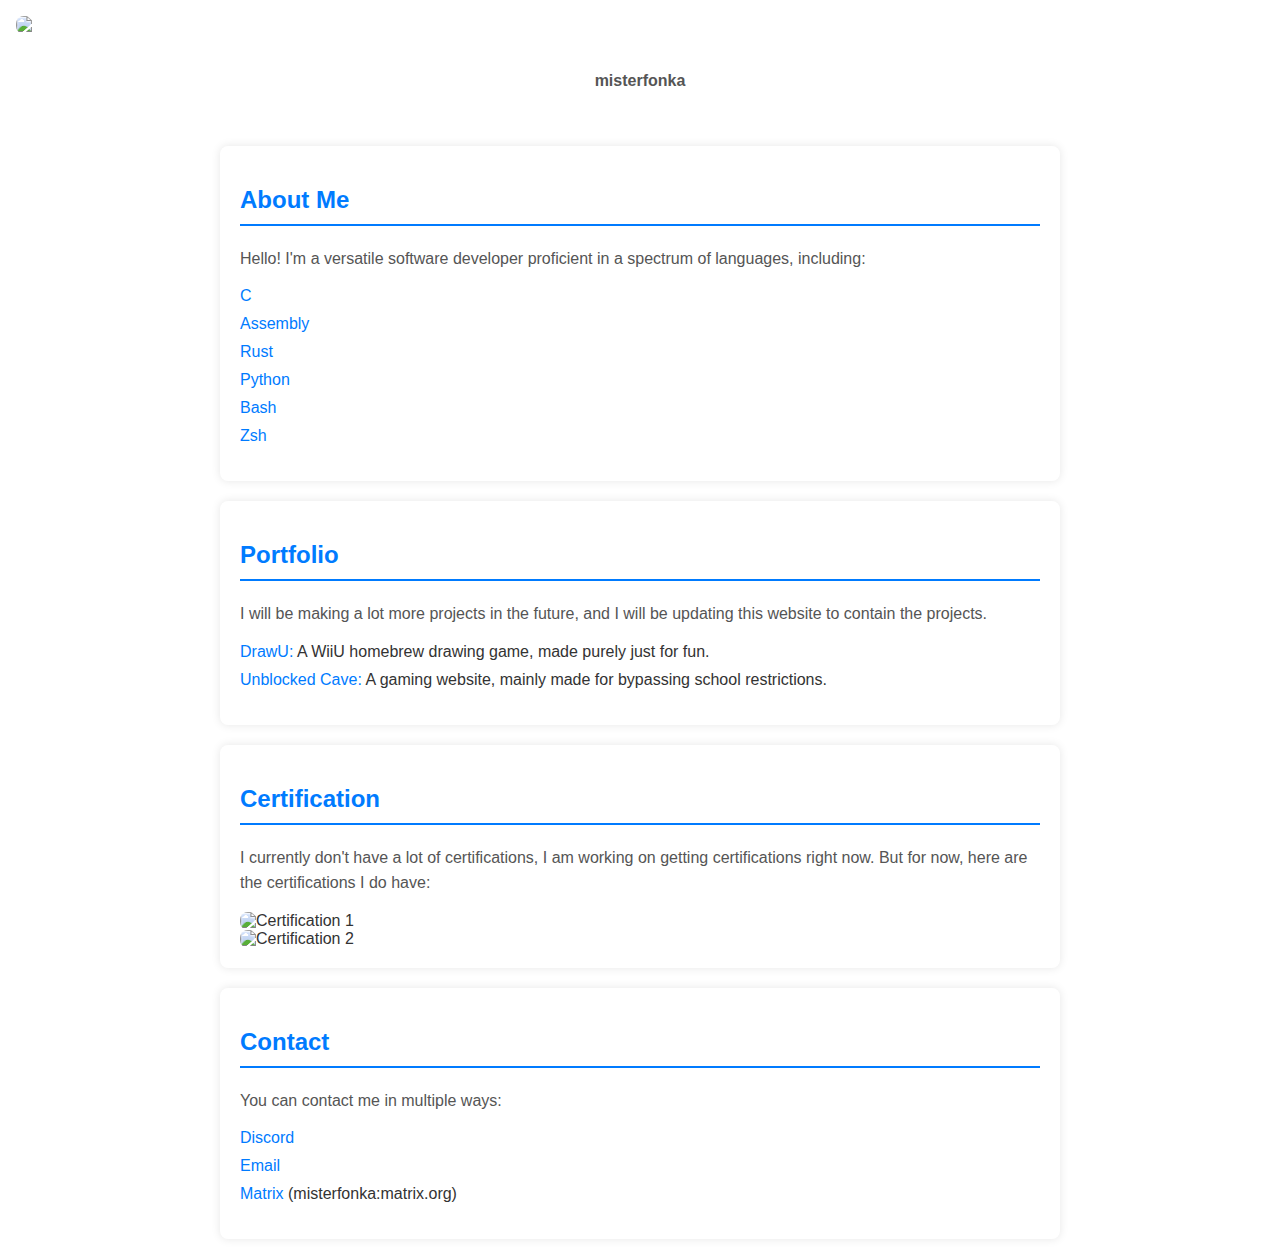
==== index.html @ cc844a59 "Another typo wtf" ====
<!DOCTYPE html>
<html lang="en">
    <head>
        <meta charset="UTF-8" />
        <meta name="viewport" content="width=device-width, initial-scale=1.0" />
        <title>misterfonka</title>
        <style>
            body {
                font-family: "Arial", sans-serif;
                margin: 0;
                padding: 0;
                box-sizing: border-box;
                background-color: #ffffff;
                color: #333;
                text-align: center;
            }

            header {
                color: #fff;
                padding: 1em;
                border-radius: 0 0 15px 15px;
                text-align: center;
            }

            section {
                max-width: 800px;
                margin: 20px auto;
                padding: 20px;
                background-color: #fff;
                box-shadow: 0 0 10px rgba(0, 0, 0, 0.1);
                border-radius: 8px;
                text-align: left;
            }

            img {
                max-width: 100%;
                height: auto;
                border-radius: 8px;
                margin-bottom: 20px;
                display: block;
                margin: 0 auto;
            }

            h2 {
                color: #007bff;
                border-bottom: 2px solid #007bff;
                padding-bottom: 10px;
                margin-bottom: 20px;
            }

            p {
                color: #555;
                line-height: 1.6;
            }

            ul {
                padding: 0;
                list-style-type: none;
            }

            ul li {
                margin-bottom: 10px;
            }

            ul li a {
                color: #007bff;
                text-decoration: none;
            }

            ul li a:hover {
                text-decoration: underline;
            }
        </style>
    </head>

    <body>
        <header>
            <img src="assets/pfp.png" alt="My PFP" /><br />
            <strong><p>misterfonka</p></strong>
        </header>

        <section id="about">
            <h2>About Me</h2>
            <p>Hello! I'm a versatile software developer proficient in a spectrum of languages, including:</p>
            <ul>
                <li><a href="https://en.wikipedia.org/wiki/C_(programming_language)" target="_blank">C</a></li>
                <li><a href="https://en.wikipedia.org/wiki/Assembly_language" target="_blank">Assembly</a></li>
                <li><a href="https://www.rust-lang.org" target="_blank">Rust</a></li>
                <li><a href="https://www.python.org" target="_blank">Python</a></li>
                <li><a href="https://www.gnu.org/software/bash" target="_blank">Bash</a></li>
                <li><a href="https://www.zsh.org" target="_blank">Zsh</a></li>
            </ul>
        </section>

        <section id="portfolio">
            <h2>Portfolio</h2>
            <p>I will be making a lot more projects in the future, and I will be updating this website to contain the projects.</p>
            <ul>
                <li><a href="https://github.com/misterfonka/DrawU" target="_blank">DrawU:</a> A WiiU homebrew drawing game, made purely just for fun.</li>
                <li><a href="https://github.com/misterfonka/unblockedcave.github.io" target="_blank">Unblocked Cave:</a> A gaming website, mainly made for bypassing school restrictions.</li>
            </ul>
        </section>

        <section id="certification">
            <h2>Certification</h2>
            <p>I currently don't have a lot of certifications, I am working on getting certifications right now. But for now, here are the certifications I do have:</p>
            <img src="assets/bashscripting.png" alt="Certification 1" />
            <img src="assets/cmdline.png" alt="Certification 2" />
        </section>

        <section id="contact">
            <h2>Contact</h2>
            <p>You can contact me in multiple ways:</p>
            <ul>
                <li><a href="https://discord.com/users/871556779455176745" target="_blank">Discord</a></li>
                <li><a href="mailto:misterfonka@proton.me" target="_blank">Email</a></li>
                <li><a href="https://matrix.org" target="_blank">Matrix</a> (misterfonka:matrix.org)</li>
            </ul>
        </section>
    </body>
</html>
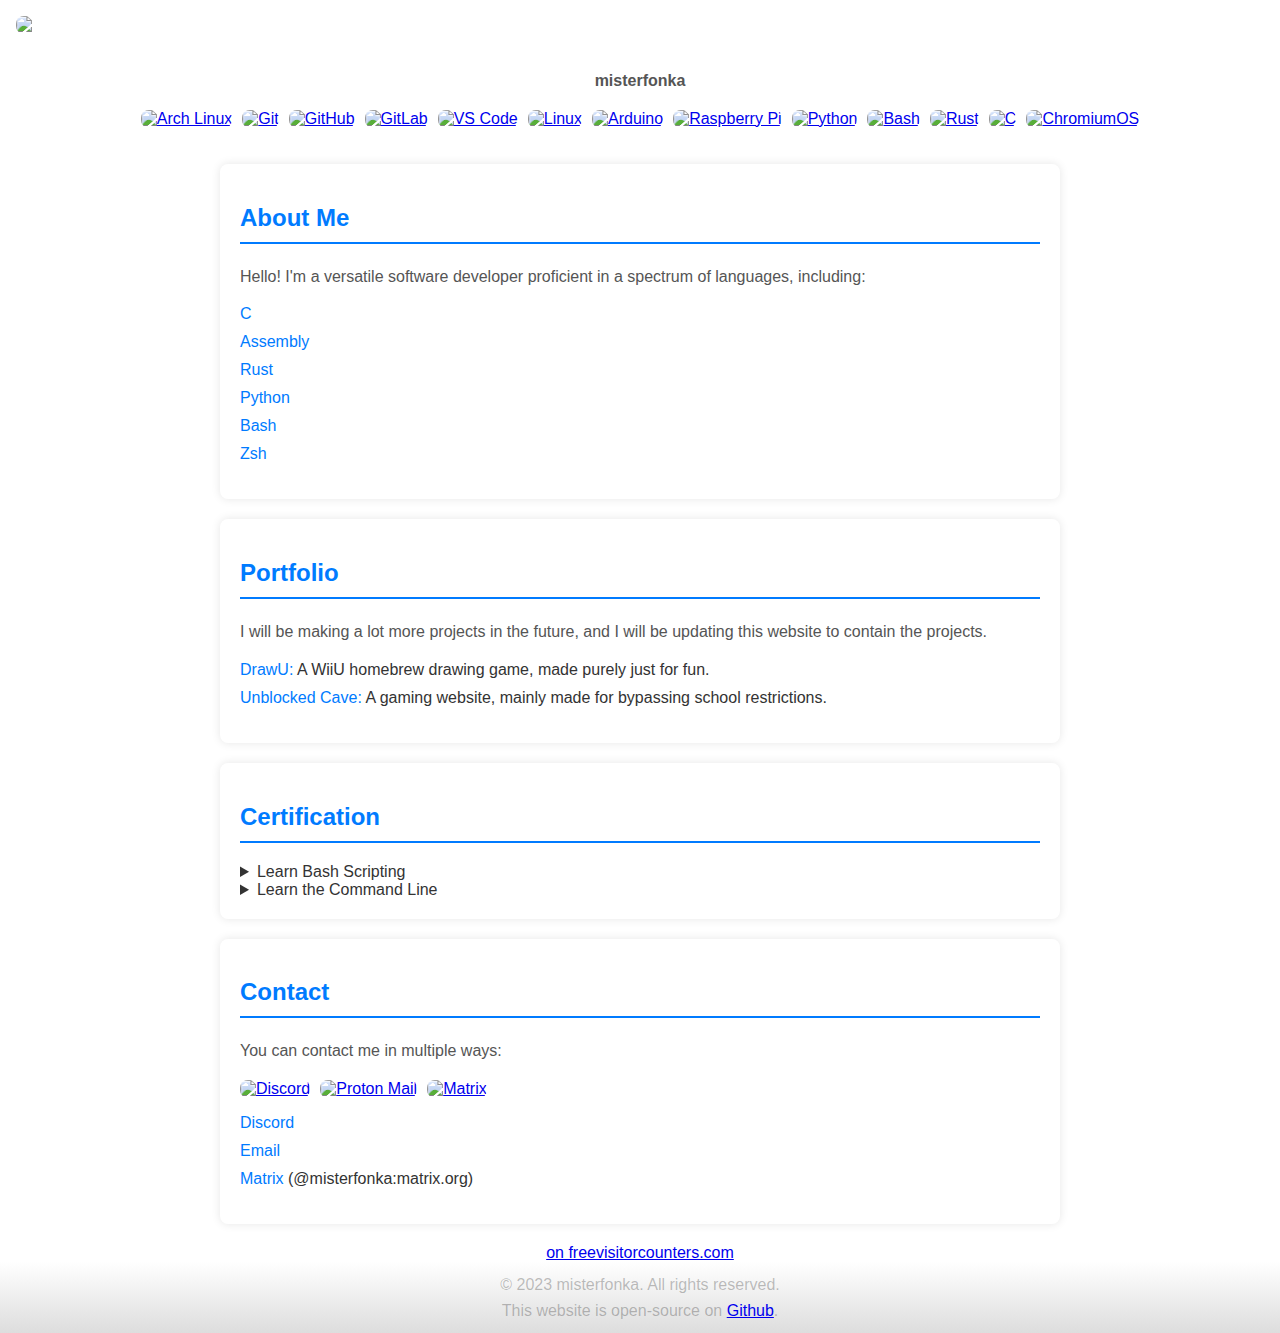
==== commit fd197cdf: "added visitor counter" ====
--- a/index.html
+++ b/index.html
@@ -3,7 +3,12 @@
     <head>
         <meta charset="UTF-8" />
         <meta name="viewport" content="width=device-width, initial-scale=1.0" />
+        <link rel="icon" type="image/x-icon" href="assets/pfp.png" />
+        <meta name="description" content="misterfonka's personal website." />
+        <meta name="keywords" content="software development, programming, portfolio" />
+        <meta name="author" content="misterfonka" />
         <title>misterfonka</title>
+
         <style>
             body {
                 font-family: "Arial", sans-serif;
@@ -22,6 +27,19 @@
                 text-align: center;
             }
 
+            #badge-container {
+                display: flex;
+                justify-content: center;
+                gap: 10px;
+                flex-wrap: wrap;
+            }
+
+            #contact-badge-container {
+                display: flex;
+                gap: 10px;
+                flex-wrap: wrap;
+            }
+
             section {
                 max-width: 800px;
                 margin: 20px auto;
@@ -30,6 +48,17 @@
                 box-shadow: 0 0 10px rgba(0, 0, 0, 0.1);
                 border-radius: 8px;
                 text-align: left;
+            }
+
+            footer {
+                background: linear-gradient(to bottom, rgba(255, 255, 255, 0), #dddddd);
+                padding: 10px;
+                margin-top: auto;
+            }
+
+            footer p {
+                margin: 0;
+                color: #33333350;
             }
 
             img {
@@ -77,6 +106,21 @@
         <header>
             <img src="assets/pfp.png" alt="My PFP" /><br />
             <strong><p>misterfonka</p></strong>
+            <div id="badge-container">
+                <a href="https://archlinux.org"><img src="https://img.shields.io/badge/-Arch%20Linux-white?style=flat&logo=ArchLinux" alt="Arch Linux" /></a>
+                <a href="https://git-scm.com"><img src="https://img.shields.io/badge/-Git-black?style=flat-square&logo=git" alt="Git" /></a>
+                <a href="https://github.com"><img src="https://img.shields.io/badge/-GitHub-181717?style=flat-square&logo=github" alt="GitHub" /></a>
+                <a href="https://gitlab.com"><img src="https://img.shields.io/badge/-GitLab-FCA121?style=flat-square&logo=gitlab" alt="GitLab" /></a>
+                <a href="https://code.visualstudio.com"><img src="https://img.shields.io/badge/-VS%20Code-007ACC?style=flat-square&logo=visual-studio-code" alt="VS Code" /></a>
+                <a href="https://linux.org"><img src="https://img.shields.io/badge/Linux-black?style=flat-square&logo=linux" alt="Linux" /></a>
+                <a href="https://www.arduino.cc"><img src="https://img.shields.io/badge/Arduino-black?style=flat-square&logo=arduino" alt="Arduino" /></a>
+                <a href="https://www.raspberrypi.com"><img src="https://img.shields.io/badge/-Raspberry%20Pi-C51A4A?style=flat-square&logo=Raspberry-Pi" alt="Raspberry Pi" /></a>
+                <a href="https://www.python.org"><img src="https://img.shields.io/badge/-Python-black?style=flat-square&logo=Python" alt="Python" /></a>
+                <a href="https://www.gnu.org/software/bash"><img src="https://img.shields.io/badge/-Bash-white?style=flat-square&logo=Shell" alt="Bash" /></a>
+                <a href="https://www.rust-lang.org"><img src="https://img.shields.io/badge/-Rust-orange?style=flat-square&logo=Rust" alt="Rust" /></a>
+                <a href="https://en.wikipedia.org/wiki/C_(programming_language)"><img src="https://img.shields.io/badge/--black?style=flat-square&logo=C" alt="C" /></a>
+                <a href="https://www.chromium.org/chromium-os/"><img src="https://img.shields.io/badge/ChromiumOS-white?style=flat-square&logo=google-chrome" alt="ChromiumOS" /></a>
+            </div>
         </header>
 
         <section id="about">
@@ -103,19 +147,38 @@
 
         <section id="certification">
             <h2>Certification</h2>
-            <p>I currently don't have a lot of certifications, I am working on getting certifications right now. But for now, here are the certifications I do have:</p>
-            <img src="assets/bashscripting.png" alt="Certification 1" />
-            <img src="assets/cmdline.png" alt="Certification 2" />
+            <details>
+                <summary>Learn Bash Scripting</summary>
+                <img src="assets/bashscripting.png" alt="Certification 1" />
+            </details>
+
+            <details>
+                <summary>Learn the Command Line</summary>
+                <img src="assets/cmdline.png" alt="Certification 2" />
+            </details>
         </section>
 
         <section id="contact">
             <h2>Contact</h2>
             <p>You can contact me in multiple ways:</p>
+            <div id="contact-badge-container">
+                <a href="https://discord.com/users/871556779455176745"><img src="https://img.shields.io/badge/-@misterfonka-black?style=social&logo=Discord" alt="Discord" /></a>
+                <a href="mailto:misterfonka@proton.me"><img src="https://img.shields.io/badge/-misterfonka@proton.me-black?style=social&logo=Proton" alt="Proton Mail" /></a>
+                <a href="https://matrix.org"><img src="https://img.shields.io/badge/-@misterfonka:matrix.org-black?style=social&logo=Matrix" alt="Matrix" /></a>
+            </div>
             <ul>
                 <li><a href="https://discord.com/users/871556779455176745" target="_blank">Discord</a></li>
                 <li><a href="mailto:misterfonka@proton.me" target="_blank">Email</a></li>
-                <li><a href="https://matrix.org" target="_blank">Matrix</a> (misterfonka:matrix.org)</li>
+                <li><a href="https://matrix.org" target="_blank">Matrix</a> (@misterfonka:matrix.org)</li>
             </ul>
         </section>
+
+        <a href='http://www.freevisitorcounters.com'>on freevisitorcounters.com</a> <script type='text/javascript' src='https://www.freevisitorcounters.com/auth.php?id=4d69be15b372b08c6ce3823eeba5986d78654968'></script>
+        <script type="text/javascript" src="https://freevisitorcounters.com/en/home/counter/1120580/t/4"></script>
+
+        <footer>
+            <p>&copy; 2023 misterfonka. All rights reserved.</p>
+            <p>This website is open-source on <a href="https://github.com/misterfonka/misterfonka.github.io" target="_blank">Github</a>.</p>
+        </footer>
     </body>
 </html>
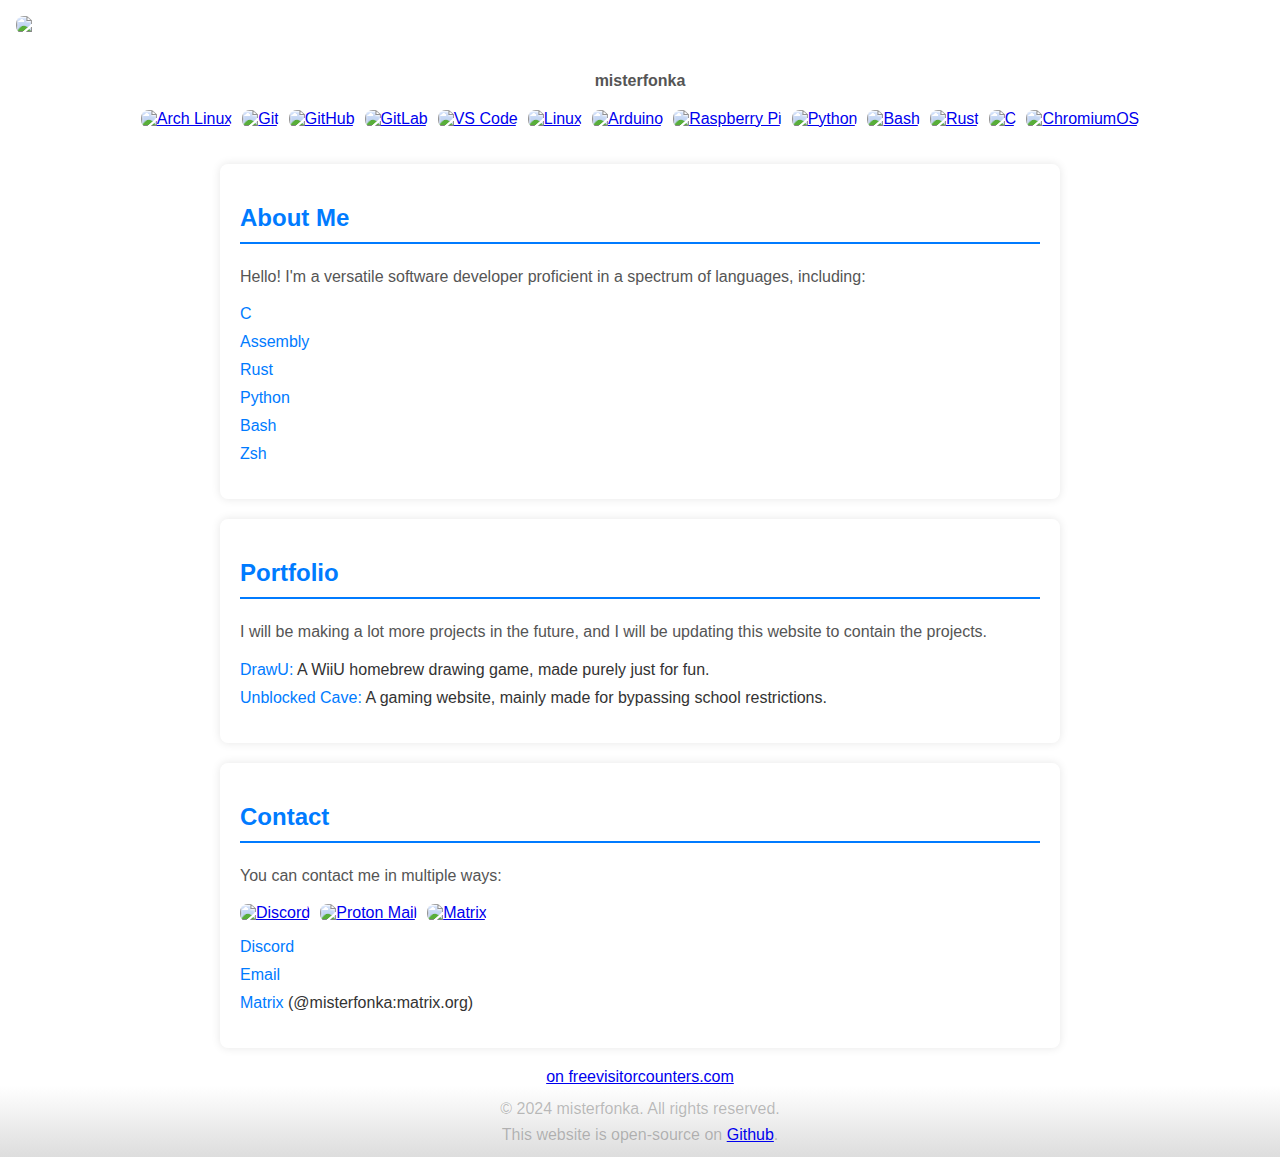
==== commit 6aa62d8a: "changed all rights reserved thingy to 2024 and removed certification" ====
--- a/index.html
+++ b/index.html
@@ -145,19 +145,6 @@
             </ul>
         </section>
 
-        <section id="certification">
-            <h2>Certification</h2>
-            <details>
-                <summary>Learn Bash Scripting</summary>
-                <img src="assets/bashscripting.png" alt="Certification 1" />
-            </details>
-
-            <details>
-                <summary>Learn the Command Line</summary>
-                <img src="assets/cmdline.png" alt="Certification 2" />
-            </details>
-        </section>
-
         <section id="contact">
             <h2>Contact</h2>
             <p>You can contact me in multiple ways:</p>
@@ -177,7 +164,7 @@
         <script type="text/javascript" src="https://freevisitorcounters.com/en/home/counter/1120580/t/4"></script>
 
         <footer>
-            <p>&copy; 2023 misterfonka. All rights reserved.</p>
+            <p>&copy; 2024 misterfonka. All rights reserved.</p>
             <p>This website is open-source on <a href="https://github.com/misterfonka/misterfonka.github.io" target="_blank">Github</a>.</p>
         </footer>
     </body>
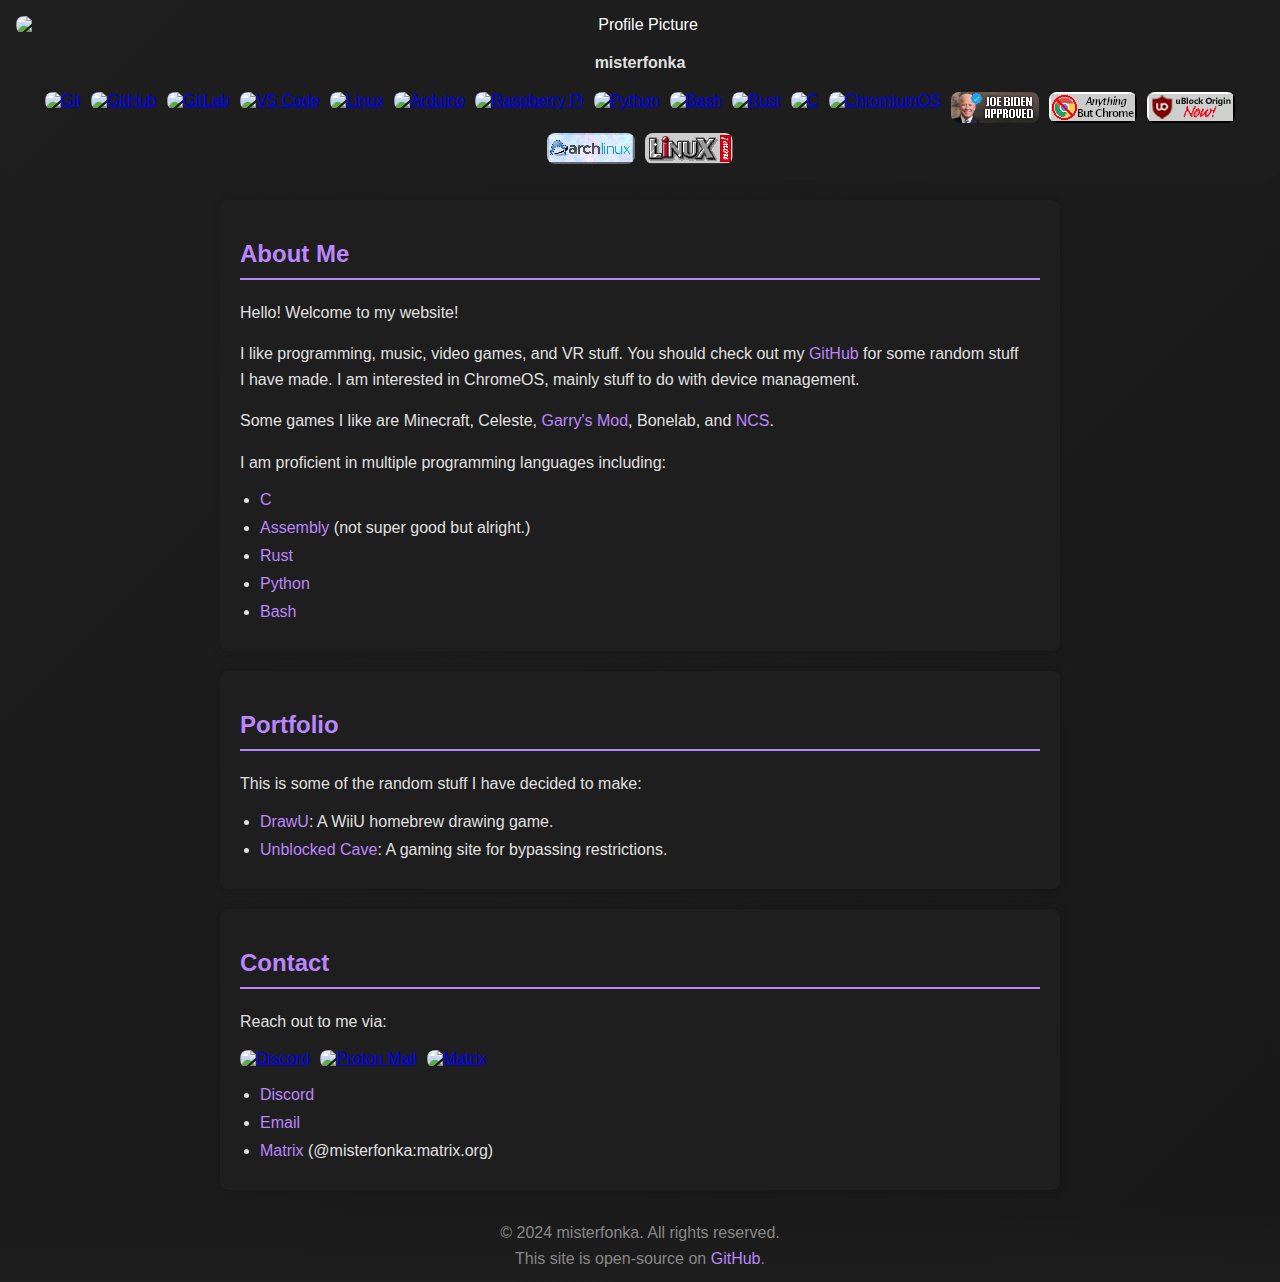
==== commit e9ba8e24: "major rewrite, dark mode, badges, skibidi toilet blah blah" ====
--- a/index.html
+++ b/index.html
@@ -4,8 +4,8 @@
         <meta charset="UTF-8" />
         <meta name="viewport" content="width=device-width, initial-scale=1.0" />
         <link rel="icon" type="image/x-icon" href="assets/pfp.png" />
-        <meta name="description" content="misterfonka's personal website." />
-        <meta name="keywords" content="software development, programming, portfolio" />
+        <meta name="description" content="my personal website showcasing software development projects and contact information." />
+        <meta name="keywords" content="about me, software development, programming, portfolio" />
         <meta name="author" content="misterfonka" />
         <title>misterfonka</title>
 
@@ -15,16 +15,20 @@
                 margin: 0;
                 padding: 0;
                 box-sizing: border-box;
-                background-color: #ffffff;
-                color: #333;
+                position: relative;
+                color: #e0e0e0;
                 text-align: center;
             }
 
             header {
-                color: #fff;
+                color: #ffffff;
                 padding: 1em;
                 border-radius: 0 0 15px 15px;
+                background-color: rgba(30, 30, 30, 0.9);
                 text-align: center;
+                position: relative;
+                z-index: 2;
+                margin-bottom: 0;
             }
 
             #badge-container {
@@ -44,21 +48,25 @@
                 max-width: 800px;
                 margin: 20px auto;
                 padding: 20px;
-                background-color: #fff;
-                box-shadow: 0 0 10px rgba(0, 0, 0, 0.1);
+                background-color: #1e1e1e;
                 border-radius: 8px;
+                box-shadow: 0 0 10px rgba(0, 0, 0, 0.2);
                 text-align: left;
+                position: relative;
+                z-index: 2;
             }
 
             footer {
-                background: linear-gradient(to bottom, rgba(255, 255, 255, 0), #dddddd);
+                background: linear-gradient(to bottom, rgba(0, 0, 0, 0), rgba(30, 30, 30, 0.9));
                 padding: 10px;
                 margin-top: auto;
+                position: relative;
+                z-index: 2;
             }
 
             footer p {
                 margin: 0;
-                color: #33333350;
+                color: #888888;
             }
 
             img {
@@ -71,20 +79,21 @@
             }
 
             h2 {
-                color: #007bff;
-                border-bottom: 2px solid #007bff;
+                color: #bb86fc;
+                border-bottom: 2px solid #bb86fc;
                 padding-bottom: 10px;
                 margin-bottom: 20px;
             }
 
             p {
-                color: #555;
+                color: #e0e0e0;
                 line-height: 1.6;
             }
 
             ul {
-                padding: 0;
-                list-style-type: none;
+                padding-left: 20px;
+                list-style-type: disc;
+                margin: 0;
             }
 
             ul li {
@@ -92,80 +101,127 @@
             }
 
             ul li a {
-                color: #007bff;
+                color: #bb86fc;
                 text-decoration: none;
             }
 
             ul li a:hover {
                 text-decoration: underline;
             }
+
+            .styled-link {
+                color: #bb86fc;
+                text-decoration: none;
+            }
+
+            .styled-link:hover {
+                text-decoration: underline;
+            }
+
+            body::before {
+                content: "";
+                position: absolute;
+                top: 0;
+                left: 0;
+                width: 100%;
+                height: 100%;
+                background: linear-gradient(135deg, #1e1e1e, #121212);
+                background-size: 200% 200%;
+                animation: gradientAnimation 30s ease infinite;
+                z-index: 0;
+            }
+
+            /* for some reason one of the colors over laps the header, idk why
+            if anyone wants to create a pull request the fix that would be
+            greatly appreciated. */
+
+            @keyframes gradientAnimation {
+                0% {
+                    background-position: 0% 0%;
+                }
+                50% {
+                    background-position: 100% 100%;
+                }
+                100% {
+                    background-position: 0% 0%;
+                }
+            }
         </style>
     </head>
-
     <body>
         <header>
-            <img src="assets/pfp.png" alt="My PFP" /><br />
+            <img src="assets/pfp.png" alt="Profile Picture" />
             <strong><p>misterfonka</p></strong>
             <div id="badge-container">
-                <a href="https://archlinux.org"><img src="https://img.shields.io/badge/-Arch%20Linux-white?style=flat&logo=ArchLinux" alt="Arch Linux" /></a>
-                <a href="https://git-scm.com"><img src="https://img.shields.io/badge/-Git-black?style=flat-square&logo=git" alt="Git" /></a>
-                <a href="https://github.com"><img src="https://img.shields.io/badge/-GitHub-181717?style=flat-square&logo=github" alt="GitHub" /></a>
-                <a href="https://gitlab.com"><img src="https://img.shields.io/badge/-GitLab-FCA121?style=flat-square&logo=gitlab" alt="GitLab" /></a>
-                <a href="https://code.visualstudio.com"><img src="https://img.shields.io/badge/-VS%20Code-007ACC?style=flat-square&logo=visual-studio-code" alt="VS Code" /></a>
-                <a href="https://linux.org"><img src="https://img.shields.io/badge/Linux-black?style=flat-square&logo=linux" alt="Linux" /></a>
-                <a href="https://www.arduino.cc"><img src="https://img.shields.io/badge/Arduino-black?style=flat-square&logo=arduino" alt="Arduino" /></a>
-                <a href="https://www.raspberrypi.com"><img src="https://img.shields.io/badge/-Raspberry%20Pi-C51A4A?style=flat-square&logo=Raspberry-Pi" alt="Raspberry Pi" /></a>
-                <a href="https://www.python.org"><img src="https://img.shields.io/badge/-Python-black?style=flat-square&logo=Python" alt="Python" /></a>
-                <a href="https://www.gnu.org/software/bash"><img src="https://img.shields.io/badge/-Bash-white?style=flat-square&logo=Shell" alt="Bash" /></a>
-                <a href="https://www.rust-lang.org"><img src="https://img.shields.io/badge/-Rust-orange?style=flat-square&logo=Rust" alt="Rust" /></a>
-                <a href="https://en.wikipedia.org/wiki/C_(programming_language)"><img src="https://img.shields.io/badge/--black?style=flat-square&logo=C" alt="C" /></a>
-                <a href="https://www.chromium.org/chromium-os/"><img src="https://img.shields.io/badge/ChromiumOS-white?style=flat-square&logo=google-chrome" alt="ChromiumOS" /></a>
+                <a href="https://git-scm.com" target="_blank"><img src="https://img.shields.io/badge/-Git-black?style=flat-square&logo=git" alt="Git" /></a>
+                <a href="https://github.com" target="_blank"><img src="https://img.shields.io/badge/-GitHub-181717?style=flat-square&logo=github" alt="GitHub" /></a>
+                <a href="https://gitlab.com" target="_blank"><img src="https://img.shields.io/badge/-GitLab-FCA121?style=flat-square&logo=gitlab" alt="GitLab" /></a>
+                <a href="https://code.visualstudio.com" target="_blank"><img src="https://img.shields.io/badge/-VS%20Code-007ACC?style=flat-square&logo=visual-studio-code" alt="VS Code" /></a>
+                <a href="https://linux.org" target="_blank"><img src="https://img.shields.io/badge/Linux-black?style=flat-square&logo=linux" alt="Linux" /></a>
+                <a href="https://www.arduino.cc" target="_blank"><img src="https://img.shields.io/badge/Arduino-black?style=flat-square&logo=arduino" alt="Arduino" /></a>
+                <a href="https://www.raspberrypi.com" target="_blank"><img src="https://img.shields.io/badge/-Raspberry%20Pi-C51A4A?style=flat-square&logo=Raspberry-Pi" alt="Raspberry Pi" /></a>
+                <a href="https://www.python.org" target="_blank"><img src="https://img.shields.io/badge/-Python-black?style=flat-square&logo=Python" alt="Python" /></a>
+                <a href="https://www.gnu.org/software/bash" target="_blank"><img src="https://img.shields.io/badge/-Bash-white?style=flat-square&logo=Shell" alt="Bash" /></a>
+                <a href="https://www.rust-lang.org" target="_blank"><img src="https://img.shields.io/badge/-Rust-orange?style=flat-square&logo=Rust" alt="Rust" /></a>
+                <a href="https://en.wikipedia.org/wiki/C_(programming_language)" target="_blank"><img src="https://img.shields.io/badge/--black?style=flat-square&logo=C" alt="C" /></a>
+                <a href="https://www.chromium.org/chromium-os/" target="_blank"><img src="https://img.shields.io/badge/ChromiumOS-white?style=flat-square&logo=google-chrome" alt="ChromiumOS" /></a>
+                <a href="assets/biden.mp4" target="_blank"><img src="assets/joebiden.png" alt="Biden Approved" /></a>
+                <a href="https://chromeisbad.com/" target="_blank"><img src="assets/anythingbutchrome.gif" alt="Anything but Chrome!" /></a>
+                <a href="https://ublockorigin.com/" target="_blank"><img src="assets/ublock.gif" alt="UBlock Origin, Now!" /></a>
+                <a href="https://archlinux.org/" target="_blank"><img src="assets/archlinux.png" alt="Arch Linux" /></a>
+                <a href="https://www.linux.org/pages/download/" target="_blank"><img src="assets/linux.gif" alt="Linux, Now!" /></a>
             </div>
         </header>
 
         <section id="about">
             <h2>About Me</h2>
-            <p>Hello! I'm a versatile software developer proficient in a spectrum of languages, including:</p>
+            <p>Hello! Welcome to my website!</p>
+            <p>
+                I like programming, music, video games, and VR stuff. You should check out my <a href="https://github.com/misterfonka" class="styled-link" target="_blank">GitHub</a> for some random stuff<br />
+                I have made. I am interested in ChromeOS, mainly stuff to do with device management.
+            </p>
+            <p>
+                Some games I like are Minecraft, Celeste, <a href="assets/skibiditoilet.mp4" class="styled-link" target="_blank">Garry's Mod</a>, Bonelab, and
+                <a href="https://mod.io/u/misterfonka1/" class="styled-link" target="_blank">NCS</a>.
+            </p>
+            <p>I am proficient in multiple programming languages including:</p>
             <ul>
-                <li><a href="https://en.wikipedia.org/wiki/C_(programming_language)" target="_blank">C</a></li>
-                <li><a href="https://en.wikipedia.org/wiki/Assembly_language" target="_blank">Assembly</a></li>
-                <li><a href="https://www.rust-lang.org" target="_blank">Rust</a></li>
-                <li><a href="https://www.python.org" target="_blank">Python</a></li>
-                <li><a href="https://www.gnu.org/software/bash" target="_blank">Bash</a></li>
-                <li><a href="https://www.zsh.org" target="_blank">Zsh</a></li>
+                <li><a href="https://en.wikipedia.org/wiki/C_(programming_language)" class="styled-link" target="_blank">C</a></li>
+                <li><a href="https://en.wikipedia.org/wiki/Assembly_language" class="styled-link" target="_blank">Assembly</a> (not super good but alright.)</li>
+                <li><a href="https://www.rust-lang.org" class="styled-link" target="_blank">Rust</a></li>
+                <li><a href="https://www.python.org" class="styled-link" target="_blank">Python</a></li>
+                <li><a href="https://www.gnu.org/software/bash" class="styled-link" target="_blank">Bash</a></li>
             </ul>
         </section>
 
         <section id="portfolio">
             <h2>Portfolio</h2>
-            <p>I will be making a lot more projects in the future, and I will be updating this website to contain the projects.</p>
+            <p>This is some of the random stuff I have decided to make:</p>
             <ul>
-                <li><a href="https://github.com/misterfonka/DrawU" target="_blank">DrawU:</a> A WiiU homebrew drawing game, made purely just for fun.</li>
-                <li><a href="https://github.com/misterfonka/unblockedcave.github.io" target="_blank">Unblocked Cave:</a> A gaming website, mainly made for bypassing school restrictions.</li>
+                <li><a href="https://github.com/misterfonka/DrawU" class="styled-link" target="_blank">DrawU</a>: A WiiU homebrew drawing game.</li>
+                <li><a href="https://misterfonka.github.io/unblockedcave" class="styled-link" target="_blank">Unblocked Cave</a>: A gaming site for bypassing restrictions.</li>
             </ul>
         </section>
 
         <section id="contact">
             <h2>Contact</h2>
-            <p>You can contact me in multiple ways:</p>
+            <p>Reach out to me via:</p>
             <div id="contact-badge-container">
-                <a href="https://discord.com/users/871556779455176745"><img src="https://img.shields.io/badge/-@misterfonka-black?style=social&logo=Discord" alt="Discord" /></a>
+                <a href="https://discord.com/users/871556779455176745" target="_blank"><img src="https://img.shields.io/badge/-@misterfonka-black?style=social&logo=Discord" alt="Discord" /></a>
                 <a href="mailto:misterfonka@proton.me"><img src="https://img.shields.io/badge/-misterfonka@proton.me-black?style=social&logo=Proton" alt="Proton Mail" /></a>
-                <a href="https://matrix.org"><img src="https://img.shields.io/badge/-@misterfonka:matrix.org-black?style=social&logo=Matrix" alt="Matrix" /></a>
+                <a href="https://matrix.org" target="_blank"><img src="https://img.shields.io/badge/-@misterfonka:matrix.org-black?style=social&logo=Matrix" alt="Matrix" /></a>
             </div>
             <ul>
-                <li><a href="https://discord.com/users/871556779455176745" target="_blank">Discord</a></li>
-                <li><a href="mailto:misterfonka@proton.me" target="_blank">Email</a></li>
-                <li><a href="https://matrix.org" target="_blank">Matrix</a> (@misterfonka:matrix.org)</li>
+                <br />
+                <li><a href="https://discord.com/users/871556779455176745" class="styled-link" target="_blank">Discord</a></li>
+                <li><a href="mailto:misterfonka@proton.me" class="styled-link" target="_blank">Email</a></li>
+                <li><a href="https://matrix.org" class="styled-link" target="_blank">Matrix</a> (@misterfonka:matrix.org)</li>
             </ul>
         </section>
 
-        <a href='http://www.freevisitorcounters.com'>on freevisitorcounters.com</a> <script type='text/javascript' src='https://www.freevisitorcounters.com/auth.php?id=4d69be15b372b08c6ce3823eeba5986d78654968'></script>
-        <script type="text/javascript" src="https://freevisitorcounters.com/en/home/counter/1120580/t/4"></script>
-
         <footer>
             <p>&copy; 2024 misterfonka. All rights reserved.</p>
-            <p>This website is open-source on <a href="https://github.com/misterfonka/misterfonka.github.io" target="_blank">Github</a>.</p>
+            <p>This site is open-source on <a href="https://github.com/misterfonka/misterfonka.github.io" class="styled-link" target="_blank">GitHub</a>.</p>
         </footer>
     </body>
-</html>
+</html>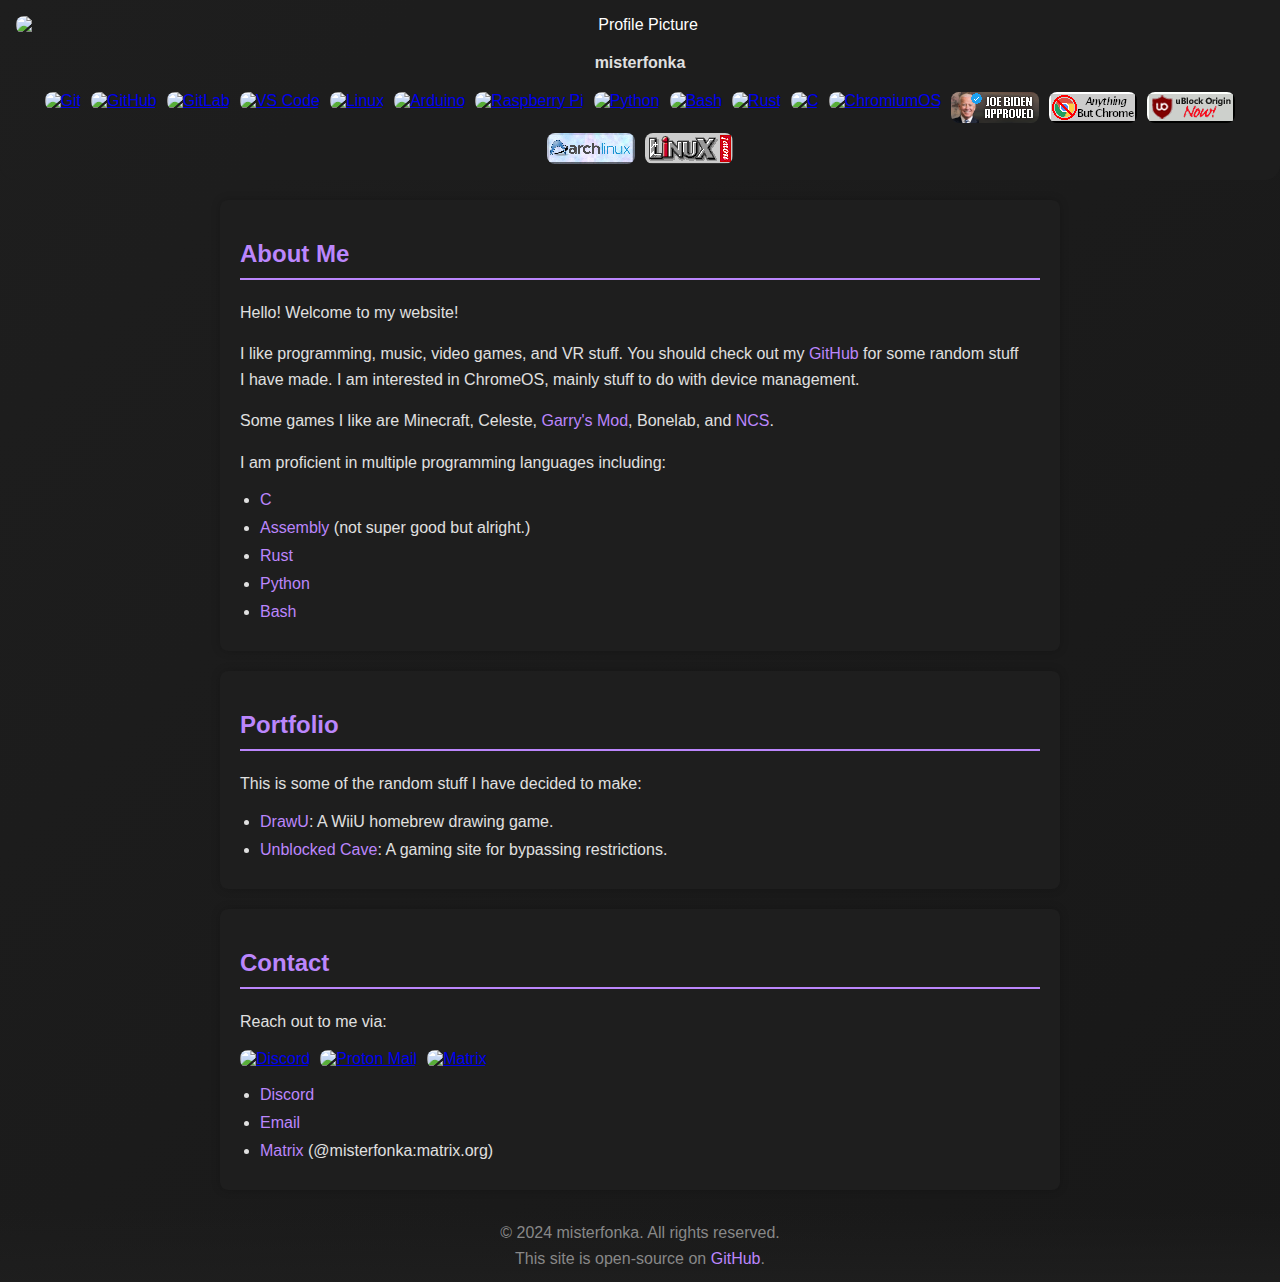
==== commit a44e8723: "fixed uc link and made 404 page look better" ====
--- a/index.html
+++ b/index.html
@@ -4,7 +4,7 @@
         <meta charset="UTF-8" />
         <meta name="viewport" content="width=device-width, initial-scale=1.0" />
         <link rel="icon" type="image/x-icon" href="assets/pfp.png" />
-        <meta name="description" content="my personal website showcasing software development projects and contact information." />
+        <meta name="description" content="my personal website showcasing an about me, software development projects,  and contact information." />
         <meta name="keywords" content="about me, software development, programming, portfolio" />
         <meta name="author" content="misterfonka" />
         <title>misterfonka</title>
@@ -199,7 +199,7 @@
             <p>This is some of the random stuff I have decided to make:</p>
             <ul>
                 <li><a href="https://github.com/misterfonka/DrawU" class="styled-link" target="_blank">DrawU</a>: A WiiU homebrew drawing game.</li>
-                <li><a href="https://misterfonka.github.io/unblockedcave" class="styled-link" target="_blank">Unblocked Cave</a>: A gaming site for bypassing restrictions.</li>
+                <li><a href="https://misterfonka.github.io/unblockedcave.github.io" class="styled-link" target="_blank">Unblocked Cave</a>: A gaming site for bypassing restrictions.</li>
             </ul>
         </section>
 
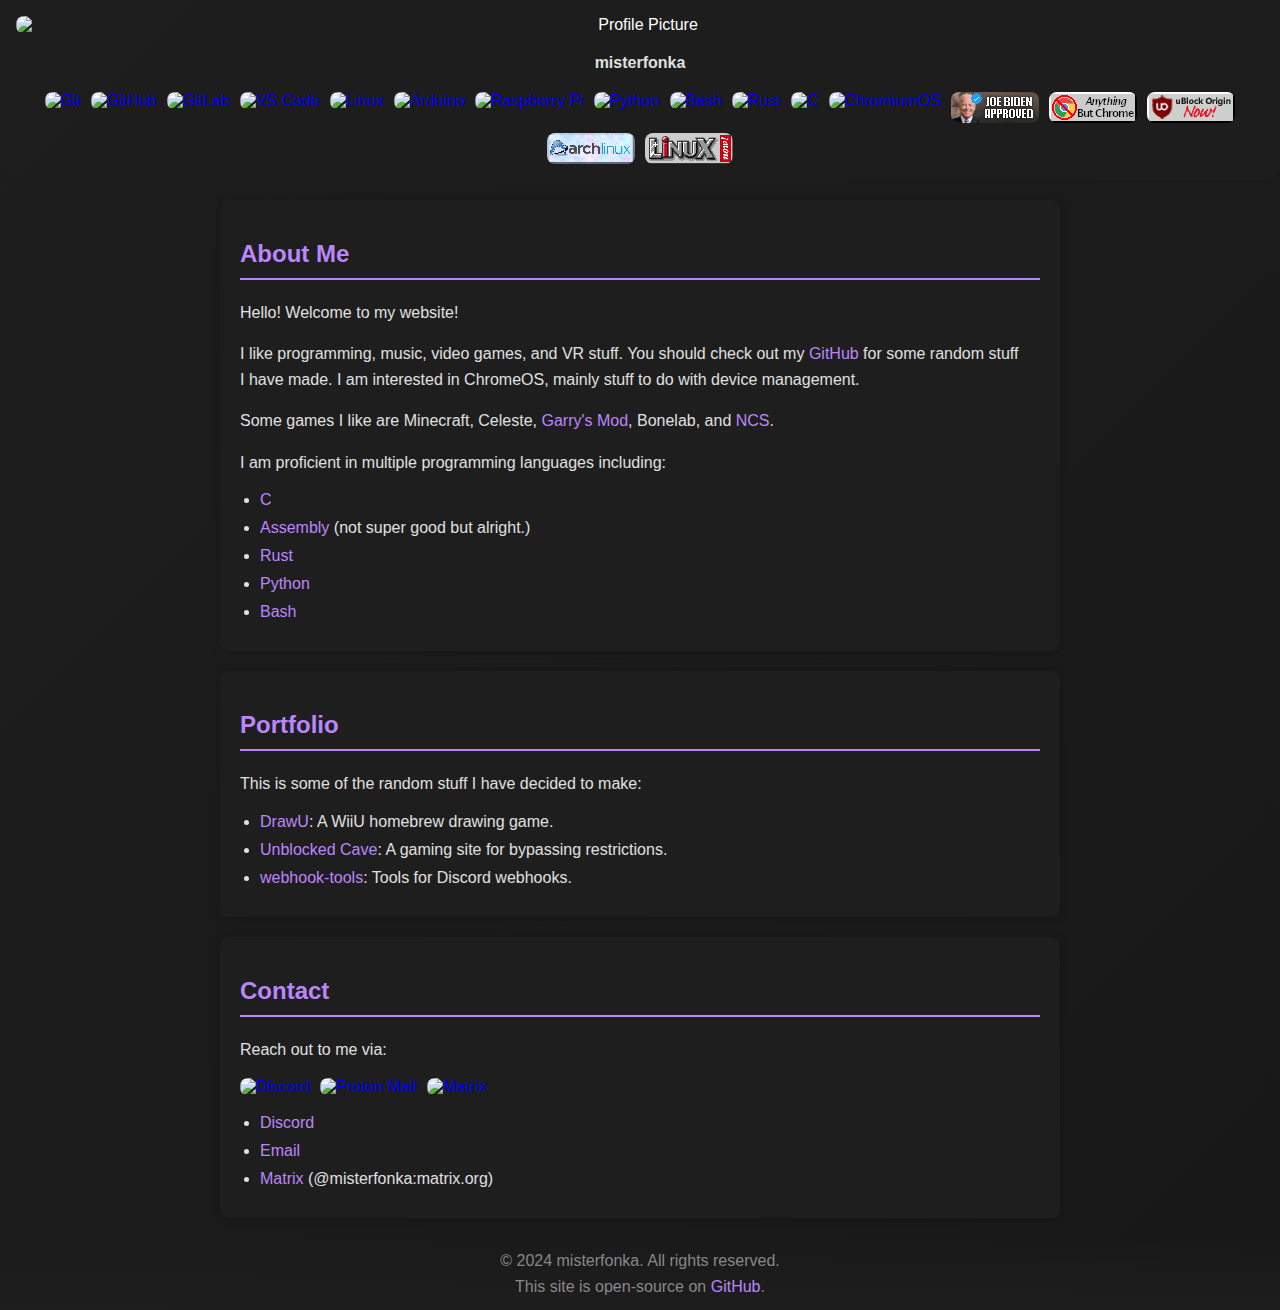
==== commit 2d819815: "added webhook-tools to portfolio" ====
--- a/index.html
+++ b/index.html
@@ -199,7 +199,8 @@
             <p>This is some of the random stuff I have decided to make:</p>
             <ul>
                 <li><a href="https://github.com/misterfonka/DrawU" class="styled-link" target="_blank">DrawU</a>: A WiiU homebrew drawing game.</li>
-                <li><a href="https://misterfonka.github.io/unblockedcave.github.io" class="styled-link" target="_blank">Unblocked Cave</a>: A gaming site for bypassing restrictions.</li>
+                <li><a href="https://misterfonka.github.io/Unblocked-Cave/" class="styled-link" target="_blank">Unblocked Cave</a>: A gaming site for bypassing restrictions.</li>
+                <li><a href="https://misterfonka.github.io/webhook-tools/" class="styled-link" target="_blank">webhook-tools</a>: Tools for Discord webhooks.</li>
             </ul>
         </section>
 
@@ -224,4 +225,4 @@
             <p>This site is open-source on <a href="https://github.com/misterfonka/misterfonka.github.io" class="styled-link" target="_blank">GitHub</a>.</p>
         </footer>
     </body>
-</html>+</html>
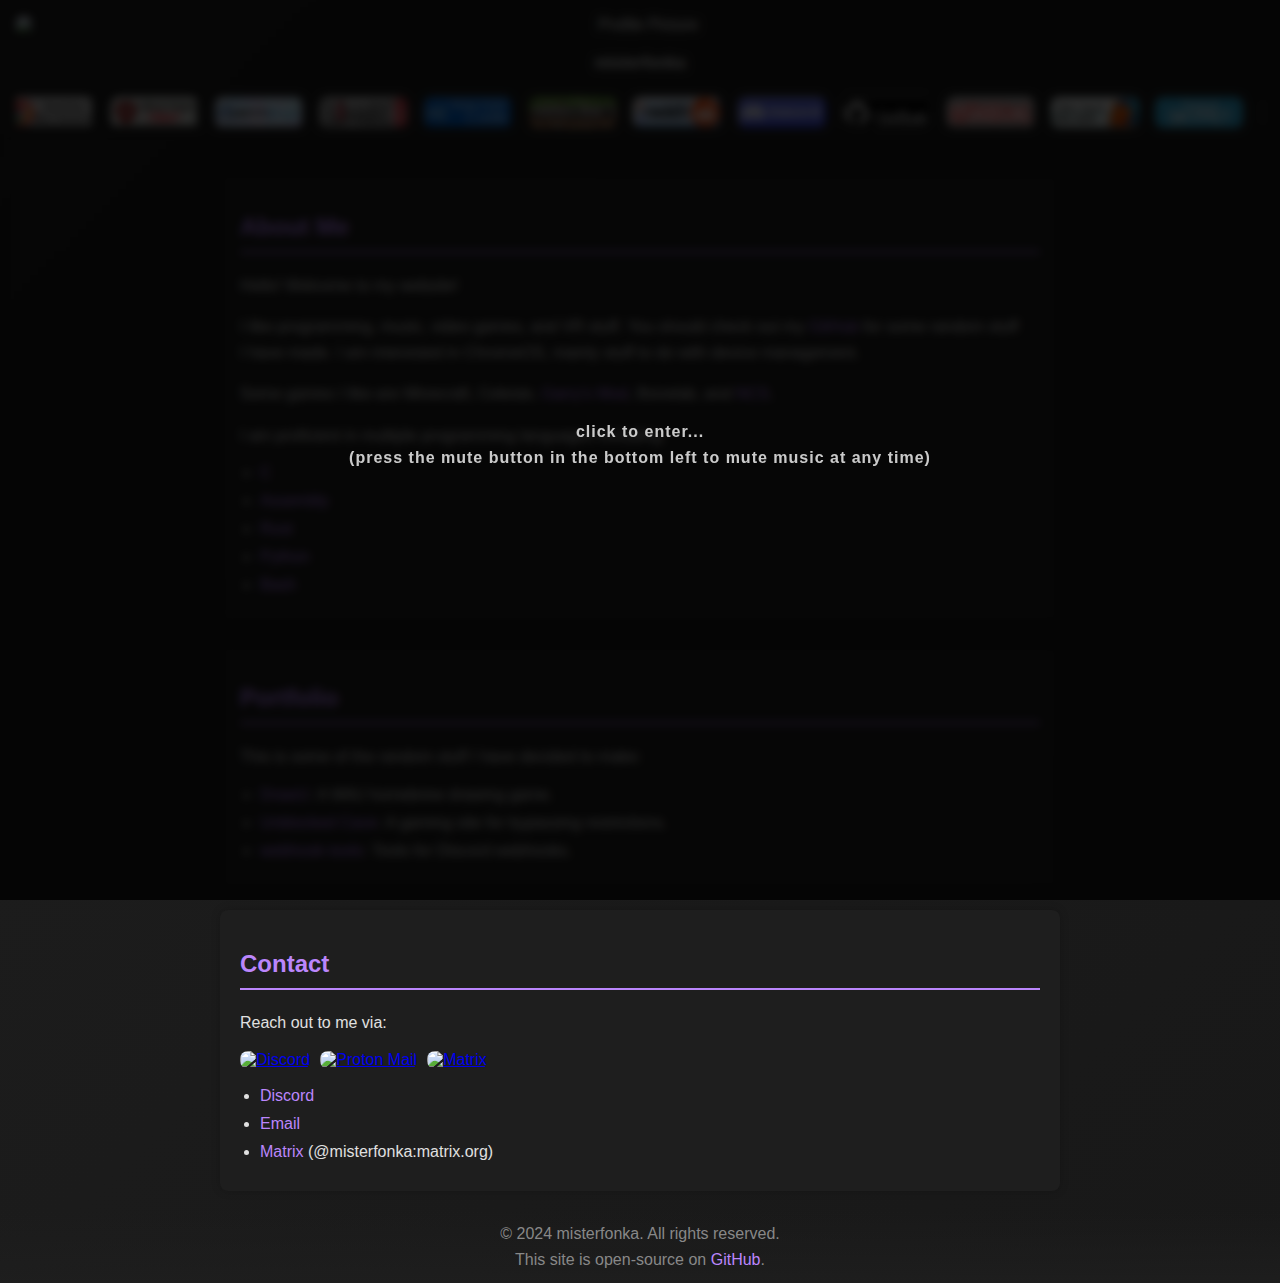
==== commit b9610188: "more readable code, music, scrolling badges, css and js in seperate files now" ====
--- a/index.html
+++ b/index.html
@@ -4,172 +4,47 @@
         <meta charset="UTF-8" />
         <meta name="viewport" content="width=device-width, initial-scale=1.0" />
         <link rel="icon" type="image/x-icon" href="assets/pfp.png" />
-        <meta name="description" content="my personal website showcasing an about me, software development projects,  and contact information." />
+        <meta name="description" content="my personal website showcasing an about me, software development projects, and contact information." />
         <meta name="keywords" content="about me, software development, programming, portfolio" />
         <meta name="author" content="misterfonka" />
-        <title>misterfonka</title>
+        <script src="https://kit.fontawesome.com/abeb1c57e2.js" crossorigin="anonymous"></script>
+        <title>m</title>
 
-        <style>
-            body {
-                font-family: "Arial", sans-serif;
-                margin: 0;
-                padding: 0;
-                box-sizing: border-box;
-                position: relative;
-                color: #e0e0e0;
-                text-align: center;
-            }
-
-            header {
-                color: #ffffff;
-                padding: 1em;
-                border-radius: 0 0 15px 15px;
-                background-color: rgba(30, 30, 30, 0.9);
-                text-align: center;
-                position: relative;
-                z-index: 2;
-                margin-bottom: 0;
-            }
-
-            #badge-container {
-                display: flex;
-                justify-content: center;
-                gap: 10px;
-                flex-wrap: wrap;
-            }
-
-            #contact-badge-container {
-                display: flex;
-                gap: 10px;
-                flex-wrap: wrap;
-            }
-
-            section {
-                max-width: 800px;
-                margin: 20px auto;
-                padding: 20px;
-                background-color: #1e1e1e;
-                border-radius: 8px;
-                box-shadow: 0 0 10px rgba(0, 0, 0, 0.2);
-                text-align: left;
-                position: relative;
-                z-index: 2;
-            }
-
-            footer {
-                background: linear-gradient(to bottom, rgba(0, 0, 0, 0), rgba(30, 30, 30, 0.9));
-                padding: 10px;
-                margin-top: auto;
-                position: relative;
-                z-index: 2;
-            }
-
-            footer p {
-                margin: 0;
-                color: #888888;
-            }
-
-            img {
-                max-width: 100%;
-                height: auto;
-                border-radius: 8px;
-                margin-bottom: 20px;
-                display: block;
-                margin: 0 auto;
-            }
-
-            h2 {
-                color: #bb86fc;
-                border-bottom: 2px solid #bb86fc;
-                padding-bottom: 10px;
-                margin-bottom: 20px;
-            }
-
-            p {
-                color: #e0e0e0;
-                line-height: 1.6;
-            }
-
-            ul {
-                padding-left: 20px;
-                list-style-type: disc;
-                margin: 0;
-            }
-
-            ul li {
-                margin-bottom: 10px;
-            }
-
-            ul li a {
-                color: #bb86fc;
-                text-decoration: none;
-            }
-
-            ul li a:hover {
-                text-decoration: underline;
-            }
-
-            .styled-link {
-                color: #bb86fc;
-                text-decoration: none;
-            }
-
-            .styled-link:hover {
-                text-decoration: underline;
-            }
-
-            body::before {
-                content: "";
-                position: absolute;
-                top: 0;
-                left: 0;
-                width: 100%;
-                height: 100%;
-                background: linear-gradient(135deg, #1e1e1e, #121212);
-                background-size: 200% 200%;
-                animation: gradientAnimation 30s ease infinite;
-                z-index: 0;
-            }
-
-            /* for some reason one of the colors over laps the header, idk why
-            if anyone wants to create a pull request the fix that would be
-            greatly appreciated. */
-
-            @keyframes gradientAnimation {
-                0% {
-                    background-position: 0% 0%;
-                }
-                50% {
-                    background-position: 100% 100%;
-                }
-                100% {
-                    background-position: 0% 0%;
-                }
-            }
-        </style>
+        <link rel="stylesheet" href="styles.css" />
+        <script src="scripts.js"></script>
     </head>
     <body>
+        <div id="overlay" class="overlay">
+            <div class="overlay-text">
+                <p>
+                    click to enter...<br />
+                    (press the mute button in the bottom left to mute music at any time)
+                </p>
+            </div>
+        </div>
         <header>
             <img src="assets/pfp.png" alt="Profile Picture" />
             <strong><p>misterfonka</p></strong>
-            <div id="badge-container">
-                <a href="https://git-scm.com" target="_blank"><img src="https://img.shields.io/badge/-Git-black?style=flat-square&logo=git" alt="Git" /></a>
-                <a href="https://github.com" target="_blank"><img src="https://img.shields.io/badge/-GitHub-181717?style=flat-square&logo=github" alt="GitHub" /></a>
-                <a href="https://gitlab.com" target="_blank"><img src="https://img.shields.io/badge/-GitLab-FCA121?style=flat-square&logo=gitlab" alt="GitLab" /></a>
-                <a href="https://code.visualstudio.com" target="_blank"><img src="https://img.shields.io/badge/-VS%20Code-007ACC?style=flat-square&logo=visual-studio-code" alt="VS Code" /></a>
-                <a href="https://linux.org" target="_blank"><img src="https://img.shields.io/badge/Linux-black?style=flat-square&logo=linux" alt="Linux" /></a>
-                <a href="https://www.arduino.cc" target="_blank"><img src="https://img.shields.io/badge/Arduino-black?style=flat-square&logo=arduino" alt="Arduino" /></a>
-                <a href="https://www.raspberrypi.com" target="_blank"><img src="https://img.shields.io/badge/-Raspberry%20Pi-C51A4A?style=flat-square&logo=Raspberry-Pi" alt="Raspberry Pi" /></a>
-                <a href="https://www.python.org" target="_blank"><img src="https://img.shields.io/badge/-Python-black?style=flat-square&logo=Python" alt="Python" /></a>
-                <a href="https://www.gnu.org/software/bash" target="_blank"><img src="https://img.shields.io/badge/-Bash-white?style=flat-square&logo=Shell" alt="Bash" /></a>
-                <a href="https://www.rust-lang.org" target="_blank"><img src="https://img.shields.io/badge/-Rust-orange?style=flat-square&logo=Rust" alt="Rust" /></a>
-                <a href="https://en.wikipedia.org/wiki/C_(programming_language)" target="_blank"><img src="https://img.shields.io/badge/--black?style=flat-square&logo=C" alt="C" /></a>
-                <a href="https://www.chromium.org/chromium-os/" target="_blank"><img src="https://img.shields.io/badge/ChromiumOS-white?style=flat-square&logo=google-chrome" alt="ChromiumOS" /></a>
-                <a href="assets/biden.mp4" target="_blank"><img src="assets/joebiden.png" alt="Biden Approved" /></a>
-                <a href="https://chromeisbad.com/" target="_blank"><img src="assets/anythingbutchrome.gif" alt="Anything but Chrome!" /></a>
-                <a href="https://ublockorigin.com/" target="_blank"><img src="assets/ublock.gif" alt="UBlock Origin, Now!" /></a>
-                <a href="https://archlinux.org/" target="_blank"><img src="assets/archlinux.png" alt="Arch Linux" /></a>
-                <a href="https://www.linux.org/pages/download/" target="_blank"><img src="assets/linux.gif" alt="Linux, Now!" /></a>
+
+            <div id="badge-container-wrapper">
+                <div id="badge-container">
+                    <a href="assets/biden.mp4" target="_blank"><img src="assets/buttons/joebiden.png" alt="Biden Approved" /></a>
+                    <a href="https://chromeisbad.com/" target="_blank"><img src="assets/buttons/anythingbutchrome.gif" alt="Anything but Chrome!" /></a>
+                    <a href="https://ublockorigin.com/" target="_blank"><img src="assets/buttons/ublock.gif" alt="UBlock Origin, Now!" /></a>
+                    <a href="https://archlinux.org/" target="_blank"><img src="assets/buttons/archlinux.png" alt="Arch Linux" /></a>
+                    <a href="https://www.linux.org/pages/download/" target="_blank"><img src="assets/buttons/linux.gif" alt="Linux, Now!" /></a>
+                    <a href="https://code.visualstudio.com/" target="_blank"><img src="assets/buttons/vscode.gif" alt="Visual Studio Code" /></a>
+                    <a href="https://minecraft.com/" target="_blank"><img src="assets/buttons/minecraft.gif" alt="Minecraft" /></a>
+                    <a href="https://reddit.com/" target="_blank"><img src="assets/buttons/reddit.gif" alt="Reddit" /></a>
+                    <a href="https://discord.com/" target="_blank"><img src="assets/buttons/discord.gif" alt="Discord" /></a>
+                    <a href="https://github.com/" target="_blank"><img src="assets/buttons/github.gif" alt="Github" /></a>
+                    <a href="https://roblox.com/" target="_blank"><img src="assets/buttons/roblox.gif" alt="Roblox" /></a>
+                    <a href="https://firefox.com/" target="_blank"><img src="assets/buttons/firefox.gif" alt="Firefox" /></a>
+                    <a href="https://discord.com/" target="_blank"><img src="assets/buttons/usediscord.gif" alt="Discord" /></a>
+                    <a href="https://misterfonka.github.io/" target="_blank"><img src="assets/buttons/handcoded.gif" alt="Entirely Handcoded!" /></a>
+                    <a href="https://www.cheezit.com/" target="_blank"><img src="assets/buttons/cheezit.gif" alt="I luv Cheez Its" /></a>
+                    <a href="https://en.wikipedia.org/wiki/Windows_XP/" target="_blank"><img src="assets/buttons/xp.gif" alt="Windows XP" /></a>
+                </div>
             </div>
         </header>
 
@@ -187,7 +62,7 @@
             <p>I am proficient in multiple programming languages including:</p>
             <ul>
                 <li><a href="https://en.wikipedia.org/wiki/C_(programming_language)" class="styled-link" target="_blank">C</a></li>
-                <li><a href="https://en.wikipedia.org/wiki/Assembly_language" class="styled-link" target="_blank">Assembly</a> (not super good but alright.)</li>
+                <li><a href="https://en.wikipedia.org/wiki/Assembly_language" class="styled-link" target="_blank">Assembly</a></li>
                 <li><a href="https://www.rust-lang.org" class="styled-link" target="_blank">Rust</a></li>
                 <li><a href="https://www.python.org" class="styled-link" target="_blank">Python</a></li>
                 <li><a href="https://www.gnu.org/software/bash" class="styled-link" target="_blank">Bash</a></li>
@@ -224,5 +99,12 @@
             <p>&copy; 2024 misterfonka. All rights reserved.</p>
             <p>This site is open-source on <a href="https://github.com/misterfonka/misterfonka.github.io" class="styled-link" target="_blank">GitHub</a>.</p>
         </footer>
+
+        <audio id="background-music" loop>
+            <source src="assets/90mh.mp3" type="audio/mpeg" />
+            Your browser does not support the audio element.
+        </audio>
+
+        <i class="fa-solid fa-volume-high" id="mute-button"></i>
     </body>
-</html>
+</html>--- a/styles.css
+++ b/styles.css
@@ -0,0 +1,230 @@
+/* most browsers don't let audio play if you haven't interacted with the page so I added this */
+/* very much inspired by guns.lol */
+.overlay {
+    position: fixed;
+    top: 0;
+    left: 0;
+    width: 100%;
+    height: 100%;
+    background-color: rgba(0, 0, 0, 0.8);
+    display: flex;
+    justify-content: center;
+    align-items: center;
+    z-index: 10;
+    backdrop-filter: blur(5px);
+    opacity: 1;
+}
+
+.fade-out {
+    animation: fadeOut 1s forwards;
+}
+
+@keyframes fadeOut {
+    to {
+        opacity: 0;
+        visibility: hidden;
+    }
+}
+
+.overlay-text {
+    text-align: center;
+    padding: 20px;
+    color: white;
+    font-family: "Arial", sans-serif;
+    line-height: 1.6;
+    font-size: 1.2rem;
+    transform: scale(1);
+    transition: transform 0.3s ease-in-out, opacity 0.3s ease-in-out;
+}
+
+.overlay-text p {
+    margin: 0;
+    padding: 10px;
+    font-size: 1.1rem;
+    letter-spacing: 1px;
+    opacity: 0.9;
+}
+
+.overlay-text p:first-of-type {
+    font-size: 1.5rem;
+    font-weight: bold;
+    color: #bb86fc;
+    margin-bottom: 10px;
+}
+
+.overlay-text p:last-of-type {
+    font-size: 1rem;
+    color: #e0e0e0;
+}
+
+.overlay-text:hover {
+    transform: scale(1.05);
+    opacity: 1;
+}
+
+.overlay-text p {
+    transition: color 0.3s ease;
+}
+
+.overlay-text:hover p {
+    color: #ffffff;
+}
+#mute-button {
+    position: fixed;
+    bottom: 20px;
+    left: 20px;
+    font-size: 24px;
+    color: #ffffff;
+    cursor: pointer;
+    z-index: 10;
+}
+
+body {
+    font-family: "Arial", sans-serif;
+    margin: 0;
+    padding: 0;
+    box-sizing: border-box;
+    position: relative;
+    color: #e0e0e0;
+    text-align: center;
+}
+
+header {
+    color: #ffffff;
+    padding: 1em;
+    border-radius: 0 0 15px 15px;
+    background-color: rgba(30, 30, 30, 0.9);
+    text-align: center;
+    position: relative;
+    z-index: 2;
+    margin-bottom: 0;
+}
+
+#badge-container-wrapper {
+    overflow: hidden;
+    white-space: nowrap;
+    width: 100%;
+    display: block;
+    margin-top: 0;
+}
+
+#badge-container {
+    display: inline-block;
+    white-space: nowrap;
+    position: relative;
+}
+
+#badge-container a {
+    display: inline-block;
+    padding: 5px;
+    margin: 0 1px;
+}
+
+#contact-badge-container {
+    display: flex;
+    gap: 10px;
+    flex-wrap: wrap;
+}
+
+section {
+    max-width: 800px;
+    margin: 20px auto;
+    padding: 20px;
+    background-color: #1e1e1e;
+    border-radius: 8px;
+    box-shadow: 0 0 10px rgba(0, 0, 0, 0.2);
+    text-align: left;
+    position: relative;
+    z-index: 2;
+}
+
+footer {
+    background: linear-gradient(to bottom, rgba(0, 0, 0, 0), rgba(30, 30, 30, 0.9));
+    padding: 10px;
+    margin-top: auto;
+    position: relative;
+    z-index: 2;
+}
+
+footer p {
+    margin: 0;
+    color: #888888;
+}
+
+img {
+    max-width: 100%;
+    height: auto;
+    border-radius: 8px;
+    margin-bottom: 20px;
+    display: block;
+    margin: 0 auto;
+}
+
+h2 {
+    color: #bb86fc;
+    border-bottom: 2px solid #bb86fc;
+    padding-bottom: 10px;
+    margin-bottom: 20px;
+}
+
+p {
+    color: #e0e0e0;
+    line-height: 1.6;
+}
+
+ul {
+    padding-left: 20px;
+    list-style-type: disc;
+    margin: 0;
+}
+
+ul li {
+    margin-bottom: 10px;
+}
+
+ul li a {
+    color: #bb86fc;
+    text-decoration: none;
+}
+
+ul li a:hover {
+    text-decoration: underline;
+}
+
+.styled-link {
+    color: #bb86fc;
+    text-decoration: none;
+}
+
+.styled-link:hover {
+    text-decoration: underline;
+}
+
+body::before {
+    content: "";
+    position: absolute;
+    top: 0;
+    left: 0;
+    width: 100%;
+    height: 100%;
+    background: linear-gradient(135deg, #1e1e1e, #121212);
+    background-size: 200% 200%;
+    animation: gradientAnimation 30s ease infinite;
+    z-index: 0;
+}
+
+/* for some reason one of the colors over laps the header, idk why
+if anyone wants to create a pull request the fix that would be
+greatly appreciated. */
+
+@keyframes gradientAnimation {
+    0% {
+        background-position: 0% 0%;
+    }
+    50% {
+        background-position: 100% 100%;
+    }
+    100% {
+        background-position: 0% 0%;
+    }
+}